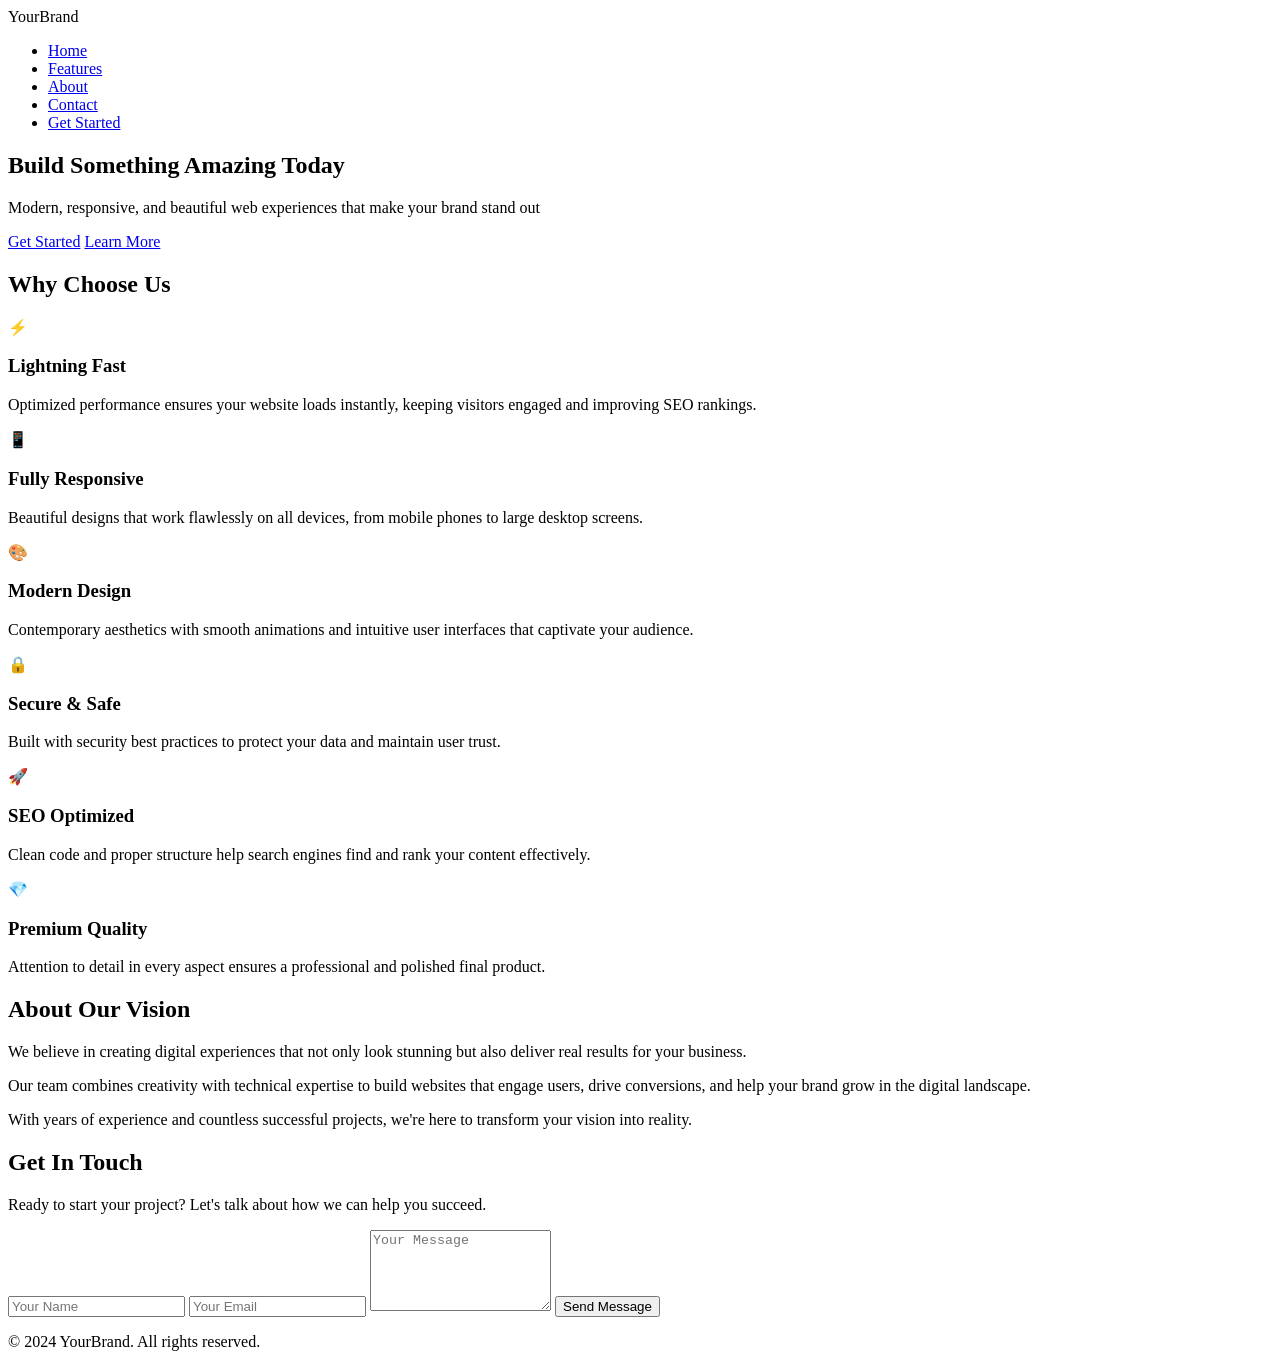
==== My Portfolio/My Portfolio/index.html @ 31d88020 "Replace calculator project with portfolio website Removed the calculator project files (index.html, " ====
<!DOCTYPE html>

<html lang="en">
<head>
    <meta charset="UTF-8">
    <meta name="viewport" content="width=device-width, initial-scale=1.0">
    <title>Modern Website Design</title>
    <link href="https://fonts.googleapis.com/css2?family=Inter:wght@300;400;500;600;700&display=swap" rel="stylesheet">
    <link rel="stylesheet" href="style.css">
</head>
<body>
    <!-- Navigation -->
    <nav id="navbar">
        <div class="nav-container">
            <div class="logo">YourBrand</div>
            <div class="menu-toggle" onclick="toggleMenu()">
                <span></span>
                <span></span>
                <span></span>
            </div>
            <ul class="nav-links" id="navLinks">
                <li><a href="#home">Home</a></li>
                <li><a href="#features">Features</a></li>
                <li><a href="#about">About</a></li>
                <li><a href="#contact">Contact</a></li>
                <li><a href="#" class="cta-btn">Get Started</a></li>
            </ul>
        </div>
    </nav>


<!-- Hero Section -->
<section class="hero" id="home">
    <div class="hero-content">
        <h1>Build Something Amazing Today</h1>
        <p>Modern, responsive, and beautiful web experiences that make your brand stand out</p>
        <div class="hero-buttons">
            <a href="#" class="btn-primary">Get Started</a>
            <a href="#" class="btn-secondary">Learn More</a>
        </div>
    </div>
</section>

<!-- Features Section -->
<section class="features" id="features">
    <h2 class="section-title">Why Choose Us</h2>
    <div class="features-grid">
        <div class="feature-card">
            <div class="feature-icon">⚡</div>
            <h3>Lightning Fast</h3>
            <p>Optimized performance ensures your website loads instantly, keeping visitors engaged and improving SEO rankings.</p>
        </div>
        <div class="feature-card">
            <div class="feature-icon">📱</div>
            <h3>Fully Responsive</h3>
            <p>Beautiful designs that work flawlessly on all devices, from mobile phones to large desktop screens.</p>
        </div>
        <div class="feature-card">
            <div class="feature-icon">🎨</div>
            <h3>Modern Design</h3>
            <p>Contemporary aesthetics with smooth animations and intuitive user interfaces that captivate your audience.</p>
        </div>
        <div class="feature-card">
            <div class="feature-icon">🔒</div>
            <h3>Secure & Safe</h3>
            <p>Built with security best practices to protect your data and maintain user trust.</p>
        </div>
        <div class="feature-card">
            <div class="feature-icon">🚀</div>
            <h3>SEO Optimized</h3>
            <p>Clean code and proper structure help search engines find and rank your content effectively.</p>
        </div>
        <div class="feature-card">
            <div class="feature-icon">💎</div>
            <h3>Premium Quality</h3>
            <p>Attention to detail in every aspect ensures a professional and polished final product.</p>
        </div>
    </div>
</section>

<!-- About Section -->
<section class="about" id="about">
    <div class="about-content">
        <div class="about-text">
            <h2>About Our Vision</h2>
            <p>We believe in creating digital experiences that not only look stunning but also deliver real results for your business.</p>
            <p>Our team combines creativity with technical expertise to build websites that engage users, drive conversions, and help your brand grow in the digital landscape.</p>
            <p>With years of experience and countless successful projects, we're here to transform your vision into reality.</p>
        </div>
        <div class="about-image"></div>
    </div>
</section>

<!-- Contact Section -->
<section class="contact" id="contact">
    <div class="contact-content">
        <h2>Get In Touch</h2>
        <p>Ready to start your project? Let's talk about how we can help you succeed.</p>
        <form class="contact-form" onsubmit="handleSubmit(event)">
            <input type="text" placeholder="Your Name" required>
            <input type="email" placeholder="Your Email" required>
            <textarea rows="5" placeholder="Your Message" required></textarea>
            <button type="submit">Send Message</button>
        </form>
    </div>
</section>

<!-- Footer -->
<footer>
    <p>&copy; 2024 YourBrand. All rights reserved.</p>
</footer>

<script src="script.js"></script>


</body>
</html>
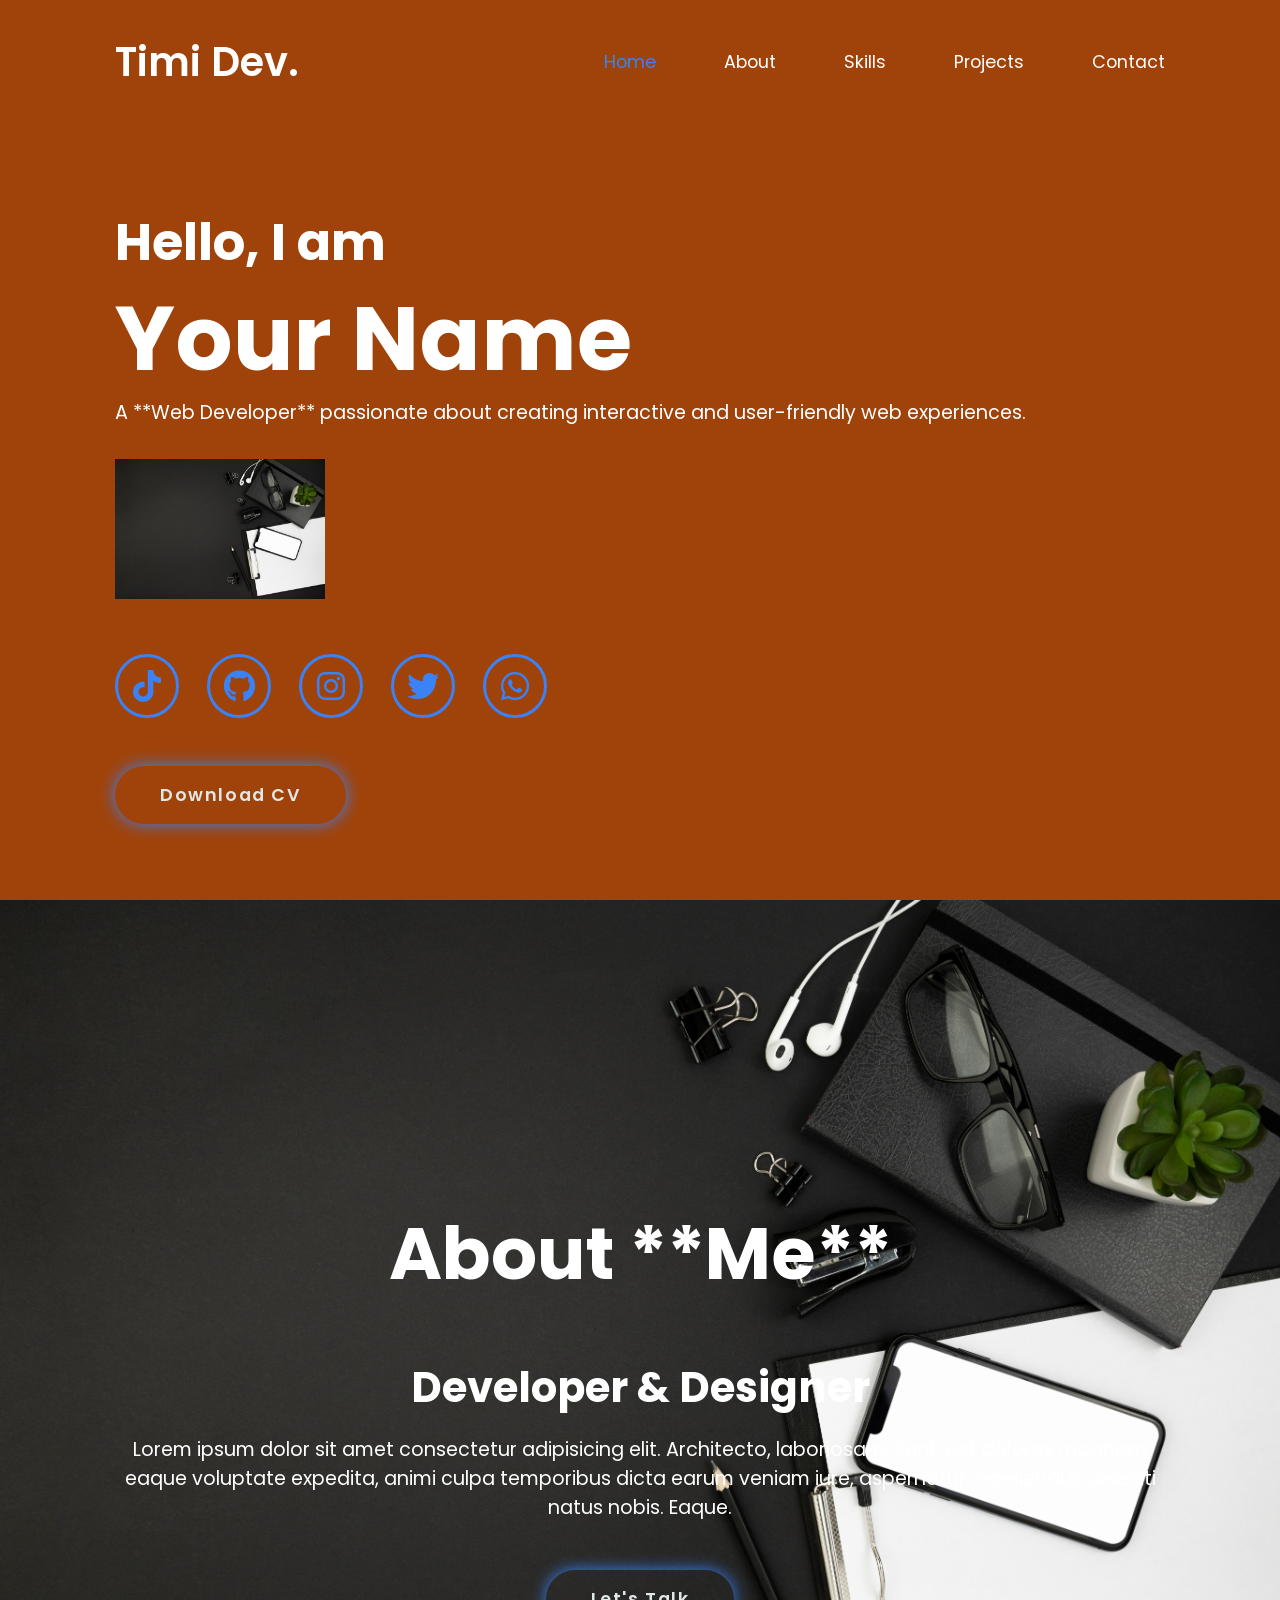
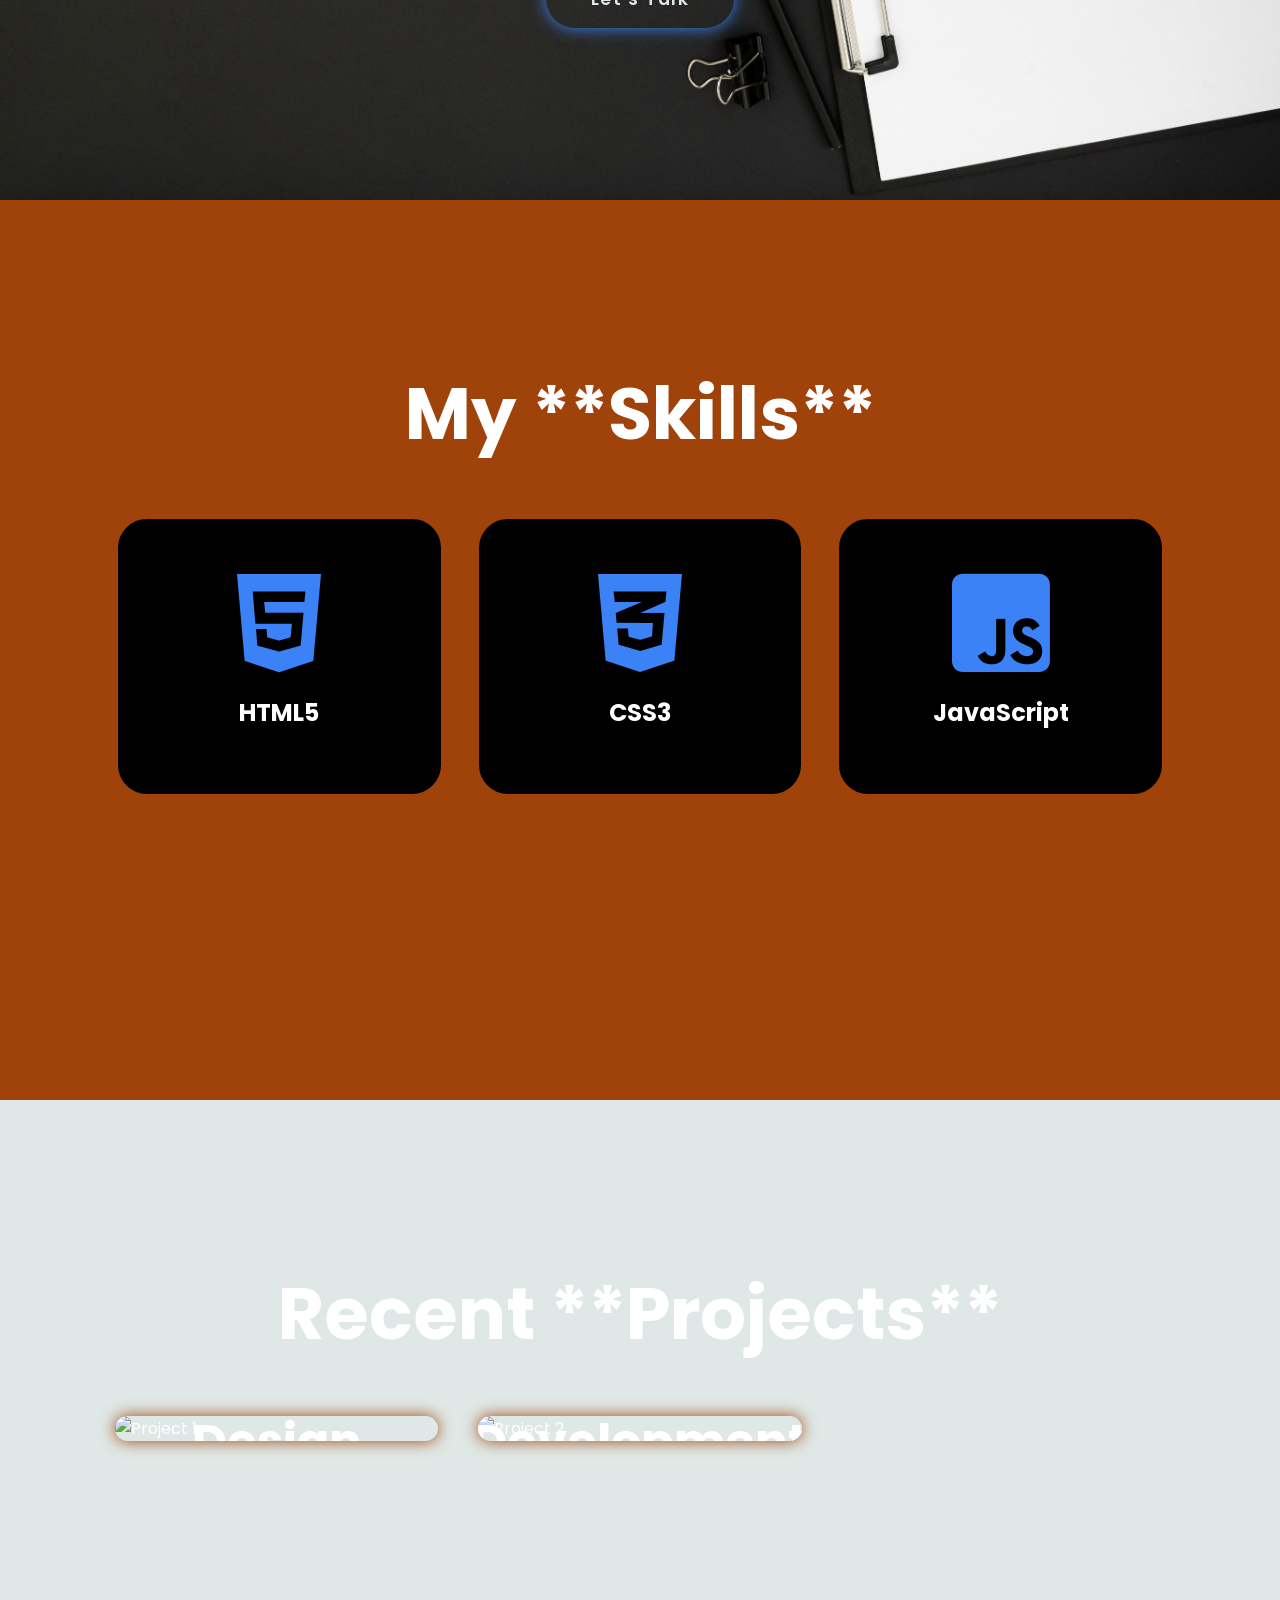
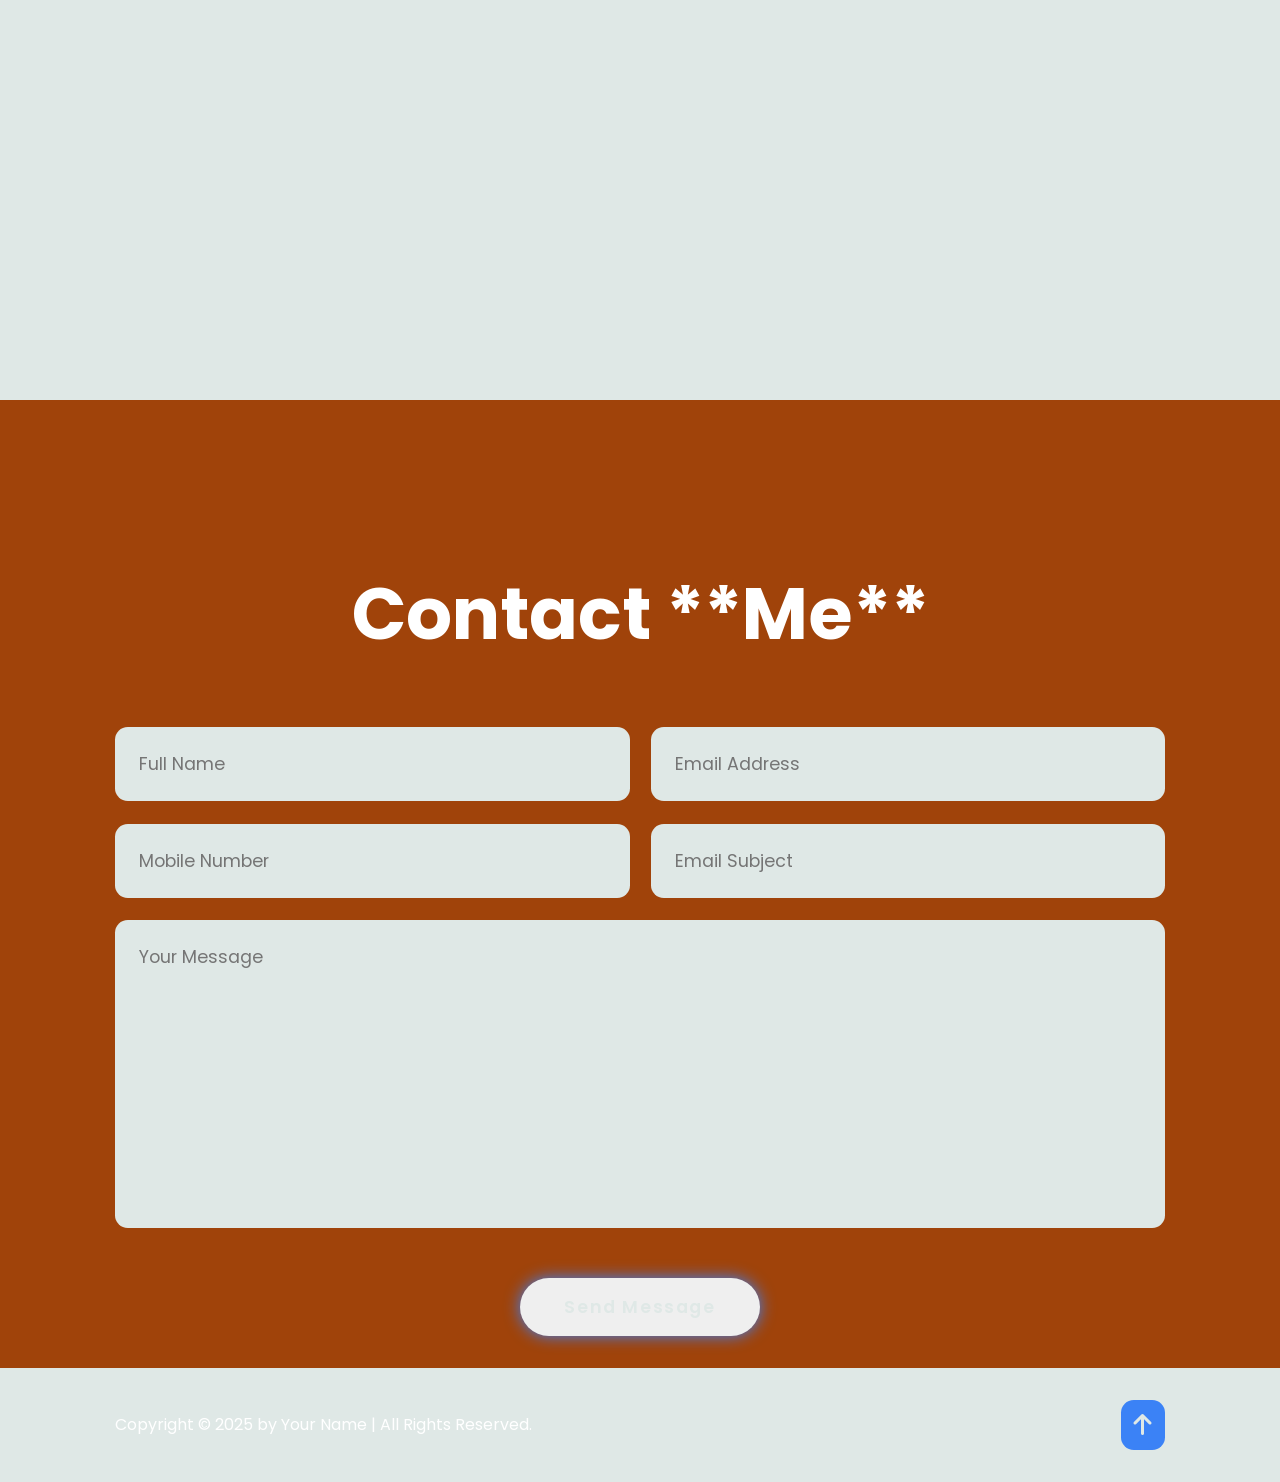
==== commit 8a8d45fb: "Redesign portfolio site with new layout and styles Revamped the portfolio website with a new HTML st" ====
--- a/My Portfolio/My Portfolio/index.html
+++ b/My Portfolio/My Portfolio/index.html
@@ -1,117 +1,124 @@
 <!DOCTYPE html>
-
 <html lang="en">
 <head>
     <meta charset="UTF-8">
     <meta name="viewport" content="width=device-width, initial-scale=1.0">
-    <title>Modern Website Design</title>
-    <link href="https://fonts.googleapis.com/css2?family=Inter:wght@300;400;500;600;700&display=swap" rel="stylesheet">
+    <title>TD. Portfolio</title>
     <link rel="stylesheet" href="style.css">
+    <link rel="stylesheet" href="https://cdnjs.cloudflare.com/ajax/libs/font-awesome/6.0.0-beta3/css/all.min.css">
 </head>
 <body>
-    <!-- Navigation -->
-    <nav id="navbar">
-        <div class="nav-container">
-            <div class="logo">YourBrand</div>
-            <div class="menu-toggle" onclick="toggleMenu()">
-                <span></span>
-                <span></span>
-                <span></span>
+
+    <header class="header">
+        <a href="#" class="logo">Timi Dev.</a>
+        <nav class="navbar">
+            <a href="#home">Home</a>
+            <a href="#about">About</a>
+            <a href="#skills">Skills</a>
+            <a href="#projects">Projects</a>
+            <a href="#contact">Contact</a>
+        </nav>
+        <div class="menu-icon" id="menu-icon"><i class="fas fa-bars"></i></div>
+    </header>
+
+    <main>
+        <section class="home" id="home">
+            <div class="home-content">
+                <h3>Hello, I am</h3>
+                <h1>Your Name</h1>
+                <p>A **Web Developer** passionate about creating interactive and user-friendly web experiences.</p>
+                <div class="hero-gallery">
+                    <img src="bg.jpg" onclick="openImagePopup(this.src)" height="20%" width="20%" alt="Junheng V5 electric tricycle in brown color">              
+                </div>  
+                    <div class="social-media">
+                    <a href="#"><i class="fab fa-tiktok"></i></a>
+                    <a href="#"><i class="fab fa-github"></i></a>
+                    <a href="#"><i class="fab fa-instagram"></i></a>
+                    <a href="#"><i class="fab fa-twitter"></i></a>
+                    <a href="#"><i class="fab fa-whatsapp"></i></a>
+                </div>
+                <a href="your_resume.pdf" class="btn" download>Download CV</a>
             </div>
-            <ul class="nav-links" id="navLinks">
-                <li><a href="#home">Home</a></li>
-                <li><a href="#features">Features</a></li>
-                <li><a href="#about">About</a></li>
-                <li><a href="#contact">Contact</a></li>
-                <li><a href="#" class="cta-btn">Get Started</a></li>
-            </ul>
+            <div class="home-img">
+                
+            </div>
+        </section>
+
+        <section class="about" id="about">
+            <h2 class="heading">About **Me**</h2>
+            <div class="about-content">
+                <h3>Developer & Designer</h3>
+                <p>Lorem ipsum dolor sit amet consectetur adipisicing elit. Architecto, laboriosam. Sunt, est dolores magnam eaque voluptate expedita, animi culpa temporibus dicta earum veniam iure, aspernatur repellendus deleniti natus nobis. Eaque.</p>
+                <a href="#contact" class="btn">Let's Talk</a>
+            </div>
+        </section>
+
+        <section class="skills" id="skills">
+            <h2 class="heading">My **Skills**</h2>
+            <div class="skills-container">
+                <div class="skill-box">
+                    <i class="fab fa-html5"></i>
+                    <h3>HTML5</h3>
+                </div>
+                <div class="skill-box">
+                    <i class="fab fa-css3-alt"></i>
+                    <h3>CSS3</h3>
+                </div>
+                <div class="skill-box">
+                    <i class="fab fa-js-square"></i>
+                    <h3>JavaScript</h3>
+                </div>
+                </div>
+        </section>
+
+        <section class="projects" id="projects">
+            <h2 class="heading">Recent **Projects**</h2>
+            <div class="projects-container">
+                <div class="project-box">
+                    <img src="project-1-thumbnail.jpg" alt="Project 1">
+                    <div class="project-layer">
+                        <h4>Web Design</h4>
+                        <p>Short description of Project 1.</p>
+                        <a href="#"><i class="fas fa-external-link-alt"></i></a>
+                    </div>
+                </div>
+                <div class="project-box">
+                    <img src="project-2-thumbnail.jpg" alt="Project 2">
+                    <div class="project-layer">
+                        <h4>App Development</h4>
+                        <p>Short description of Project 2.</p>
+                        <a href="#"><i class="fas fa-external-link-alt"></i></a>
+                    </div>
+                </div>
+                </div>
+        </section>
+
+        <section class="contact" id="contact">
+            <h2 class="heading">Contact **Me**</h2>
+            <form action="#">
+                <div class="input-box">
+                    <input type="text" placeholder="Full Name" required>
+                    <input type="email" placeholder="Email Address" required>
+                </div>
+                <div class="input-box">
+                    <input type="tel" placeholder="Mobile Number">
+                    <input type="text" placeholder="Email Subject" required>
+                </div>
+                <textarea name="" id="" cols="30" rows="10" placeholder="Your Message" required></textarea>
+                <input type="submit" value="Send Message" class="btn">
+            </form>
+        </section>
+    </main>
+
+    <footer class="footer">
+        <div class="footer-text">
+            <p>Copyright &copy; 2025 by Your Name | All Rights Reserved.</p>
         </div>
-    </nav>
+        <div class="footer-iconTop">
+            <a href="#home"><i class="fas fa-arrow-up"></i></a>
+        </div>
+    </footer>
 
-
-<!-- Hero Section -->
-<section class="hero" id="home">
-    <div class="hero-content">
-        <h1>Build Something Amazing Today</h1>
-        <p>Modern, responsive, and beautiful web experiences that make your brand stand out</p>
-        <div class="hero-buttons">
-            <a href="#" class="btn-primary">Get Started</a>
-            <a href="#" class="btn-secondary">Learn More</a>
-        </div>
-    </div>
-</section>
-
-<!-- Features Section -->
-<section class="features" id="features">
-    <h2 class="section-title">Why Choose Us</h2>
-    <div class="features-grid">
-        <div class="feature-card">
-            <div class="feature-icon">⚡</div>
-            <h3>Lightning Fast</h3>
-            <p>Optimized performance ensures your website loads instantly, keeping visitors engaged and improving SEO rankings.</p>
-        </div>
-        <div class="feature-card">
-            <div class="feature-icon">📱</div>
-            <h3>Fully Responsive</h3>
-            <p>Beautiful designs that work flawlessly on all devices, from mobile phones to large desktop screens.</p>
-        </div>
-        <div class="feature-card">
-            <div class="feature-icon">🎨</div>
-            <h3>Modern Design</h3>
-            <p>Contemporary aesthetics with smooth animations and intuitive user interfaces that captivate your audience.</p>
-        </div>
-        <div class="feature-card">
-            <div class="feature-icon">🔒</div>
-            <h3>Secure & Safe</h3>
-            <p>Built with security best practices to protect your data and maintain user trust.</p>
-        </div>
-        <div class="feature-card">
-            <div class="feature-icon">🚀</div>
-            <h3>SEO Optimized</h3>
-            <p>Clean code and proper structure help search engines find and rank your content effectively.</p>
-        </div>
-        <div class="feature-card">
-            <div class="feature-icon">💎</div>
-            <h3>Premium Quality</h3>
-            <p>Attention to detail in every aspect ensures a professional and polished final product.</p>
-        </div>
-    </div>
-</section>
-
-<!-- About Section -->
-<section class="about" id="about">
-    <div class="about-content">
-        <div class="about-text">
-            <h2>About Our Vision</h2>
-            <p>We believe in creating digital experiences that not only look stunning but also deliver real results for your business.</p>
-            <p>Our team combines creativity with technical expertise to build websites that engage users, drive conversions, and help your brand grow in the digital landscape.</p>
-            <p>With years of experience and countless successful projects, we're here to transform your vision into reality.</p>
-        </div>
-        <div class="about-image"></div>
-    </div>
-</section>
-
-<!-- Contact Section -->
-<section class="contact" id="contact">
-    <div class="contact-content">
-        <h2>Get In Touch</h2>
-        <p>Ready to start your project? Let's talk about how we can help you succeed.</p>
-        <form class="contact-form" onsubmit="handleSubmit(event)">
-            <input type="text" placeholder="Your Name" required>
-            <input type="email" placeholder="Your Email" required>
-            <textarea rows="5" placeholder="Your Message" required></textarea>
-            <button type="submit">Send Message</button>
-        </form>
-    </div>
-</section>
-
-<!-- Footer -->
-<footer>
-    <p>&copy; 2024 YourBrand. All rights reserved.</p>
-</footer>
-
-<script src="script.js"></script>
-
-
+    <script src="script.js"></script>
 </body>
 </html>
--- a/My Portfolio/My Portfolio/style.css
+++ b/My Portfolio/My Portfolio/style.css
@@ -0,0 +1,427 @@
+/* Import Google Fonts - replace with your preferred font */
+@import url('https://fonts.googleapis.com/css2?family=Poppins:wght@300;400;500;600;700;800;900&display=swap');
+
+* {
+    margin: 0;
+    padding: 0;
+    box-sizing: border-box;
+    text-decoration: none;
+    border: none;
+    outline: none;
+    scroll-behavior: smooth;
+    font-family: 'Poppins', sans-serif;
+}
+
+:root {
+    --bg-color: #A0430a; /* Dark background */
+    --second-bg-color: #dfe8e6; /* Slightly lighter background for sections */
+    --text-color: #ffffff; /* White text */
+    --main-color: #3b82f6; /* Bright blue for accents */
+}
+
+body {
+    background: var(--bg-color);
+    color: var(--text-color);
+}
+
+section {
+    min-height: 100vh;
+    padding: 10rem 9% 2rem;
+}
+
+/* --- Header & Navigation --- */
+.header {
+    position: fixed;
+    top: 0;
+    left: 0;
+    width: 100%;
+    padding: 2rem 9%;
+    background: var(--bg-color);
+    display: flex;
+    justify-content: space-between;
+    align-items: center;
+    z-index: 100;
+}
+
+.logo {
+    font-size: 2.5rem;
+    color: var(--text-color);
+    font-weight: 600;
+    cursor: default;
+}
+
+.navbar a {
+    font-size: 1.1rem;
+    color: var(--text-color);
+    margin-left: 4rem;
+    transition: 0.3s;
+}
+
+.navbar a:hover,
+.navbar a.active {
+    color: var(--main-color);
+}
+
+.menu-icon {
+    font-size: 2.5rem;
+    color: var(--text-color);
+    display: none; /* Hidden on desktop */
+}
+
+/* --- Utility Classes --- */
+.heading {
+    text-align: center;
+    font-size: 4.5rem;
+    margin-bottom: 3rem;
+}
+
+.heading span {
+    color: var(--main-color);
+}
+
+.btn {
+    display: inline-block;
+    padding: 1rem 2.8rem;
+    background: var(#A0430a);
+    border-radius: 4rem;
+    box-shadow: 0 0 1rem var(--main-color);
+    font-size: 1.1rem;
+    color: var(--second-bg-color);
+    letter-spacing: 0.1rem;
+    font-weight: 600;
+    transition: 0.5s ease;
+    cursor: pointer;
+}
+
+.btn:hover {
+    box-shadow: none;
+}
+
+/* --- Home Section --- */
+.home {
+    display: flex;
+    justify-content: center;
+    align-items: center;
+}
+
+.home-content h3 {
+    font-size: 3.2rem;
+    font-weight: 700;
+}
+
+.home-content h1 {
+    font-size: 5.6rem;
+    font-weight: 700;
+    line-height: 1.3;
+}
+
+.home-content p {
+    font-size: 1.2rem;
+    margin-bottom: 2rem;
+}
+
+.home-img img {
+    width: 35vw;
+    border-radius: 50%;
+    border: 0.5rem solid var(--main-color);
+    box-shadow: 0 0 2rem var(--main-color);
+}
+
+.social-media a {
+    display: inline-flex;
+    justify-content: center;
+    align-items: center;
+    width: 4rem;
+    height: 4rem;
+    background: transparent;
+    border: 0.2rem solid var(--main-color);
+    border-radius: 50%;
+    font-size: 2rem;
+    color: var(--main-color);
+    margin: 3rem 1.5rem 3rem 0;
+    transition: 0.5s ease;
+}
+
+.social-media a:hover {
+    background: var(--main-color);
+    color: var(--second-bg-color);
+    box-shadow: 0 0 1rem var(--main-color);
+}
+
+/* --- About Section --- */
+.about {
+    background: url(bg.jpg) no-repeat center/cover;
+    display: flex;
+    font:#A0430a;
+    justify-content: center;
+    align-items: center;
+    flex-direction: column;
+}
+
+.about-content {
+    text-align: center;
+}
+
+.about-content h3 {
+    font-size: 2.6rem;
+    margin-bottom: 1rem;
+}
+
+.about-content p {
+    font-size: 1.2rem;
+    margin-bottom: 3rem;
+}
+
+/* --- Skills Section --- */
+.skills {
+    background: var(--bg-color);
+}
+
+.skills-container {
+    display: flex;
+    justify-content: center;
+    flex-wrap: wrap;
+    gap: 2rem;
+}
+
+.skill-box {
+    flex: 1 1 15rem; /* Flexible size for responsiveness */
+    background:black;
+    padding: 3rem 2rem 4rem;
+    border-radius: 2rem;
+    text-align: center;
+    border: 0.2rem solid var(--bg-color);
+    transition: 0.5s ease;
+}
+
+.skill-box:hover {
+    border-color: var(--main-color);
+    transform: scale(1.05);
+}
+
+.skill-box i {
+    font-size: 7rem;
+    color: var(--main-color);
+}
+
+.skill-box h3 {
+    font-size: 1.5rem;
+    margin-top: 1rem;
+}
+
+/* --- Projects Section --- */
+.projects {
+    background: var(--second-bg-color);
+}
+
+.projects-container {
+    display: grid;
+    grid-template-columns: repeat(3, 1fr); /* 3 columns on desktop */
+    gap: 2.5rem;
+}
+
+.project-box {
+    position: relative;
+    border-radius: 2rem;
+    box-shadow: 0 0 1rem var(--bg-color);
+    overflow: hidden;
+    display: flex;
+}
+
+.project-box img {
+    width: 100%;
+    transition: 0.5s ease;
+}
+
+.project-box:hover img {
+    transform: scale(1.1);
+}
+
+.project-layer {
+    position: absolute;
+    bottom: 0;
+    left: 0;
+    width: 100%;
+    height: 100%;
+    background: rgba(59, 130, 246, 0.8); /* Semi-transparent main color overlay */
+    display: flex;
+    justify-content: center;
+    align-items: center;
+    flex-direction: column;
+    text-align: center;
+    padding: 0 4rem;
+    transform: translateY(100%);
+    transition: 0.5s ease;
+}
+
+.project-box:hover .project-layer {
+    transform: translateY(0);
+}
+
+.project-layer h4 {
+    font-size: 3rem;
+}
+
+.project-layer p {
+    font-size: 1rem;
+    margin: 0.3rem 0 1rem;
+}
+
+.project-layer a {
+    display: inline-flex;
+    justify-content: center;
+    align-items: center;
+    width: 3rem;
+    height: 3rem;
+    background: var(--text-color);
+    border-radius: 50%;
+}
+
+.project-layer a i {
+    font-size: 1.5rem;
+    color: var(--second-bg-color);
+}
+
+/* --- Contact Section --- */
+.contact form {
+    max-width: 70rem;
+    margin: 0 auto;
+    text-align: center;
+}
+
+.contact form .input-box {
+    display: flex;
+    justify-content: space-between;
+    flex-wrap: wrap;
+}
+
+.contact form .input-box input,
+.contact form textarea {
+    width: 100%;
+    padding: 1.5rem;
+    font-size: 1.1rem;
+    color: var(--text-color);
+    background: var(--second-bg-color);
+    border-radius: 0.8rem;
+    margin: 0.7rem 0;
+    resize: none;
+}
+
+.contact form .input-box input {
+    width: 49%;
+}
+
+.contact form .btn {
+    margin-top: 2rem;
+}
+
+/* --- Footer --- */
+.footer {
+    display: flex;
+    justify-content: space-between;
+    align-items: center;
+    flex-wrap: wrap;
+    padding: 2rem 9%;
+    background: var(--second-bg-color);
+}
+
+.footer-text p {
+    font-size: 1rem;
+}
+
+.footer-iconTop a {
+    display: inline-flex;
+    justify-content: center;
+    align-items: center;
+    padding: 0.8rem;
+    background: var(--main-color);
+    border-radius: 0.8rem;
+    transition: 0.5s ease;
+}
+
+.footer-iconTop a:hover {
+    box-shadow: 0 0 1rem var(--main-color);
+}
+
+.footer-iconTop a i {
+    font-size: 1.5rem;
+    color: var(--second-bg-color);
+}
+
+/* --- BREAKPOINTS (Responsiveness) --- */
+@media (max-width: 1200px) {
+    html {
+        font-size: 50%; /* Slightly smaller base font for large tablets */
+    }
+    .projects-container {
+        grid-template-columns: repeat(2, 1fr); /* 2 columns on tablets */
+    }
+}
+
+@media (max-width: 991px) {
+    .header {
+        padding: 2rem 4%;
+    }
+    section {
+        padding: 10rem 4% 2rem;
+    }
+    .footer {
+        padding: 2rem 4%;
+    }
+}
+
+@media (max-width: 768px) {
+    .menu-icon {
+        display: inline-block; /* Show hamburger icon */
+    }
+
+    .navbar {
+        position: absolute;
+        top: 100%; /* Below header */
+        left: 0;
+        width: 100%;
+        padding: 1rem 4%;
+        background: var(--bg-color);
+        box-shadow: 0 0.5rem 1rem rgba(0, 0, 0, 0.2);
+        display: none; /* Hidden by default */
+        flex-direction: column;
+        text-align: center;
+        transition: 0.3s ease;
+    }
+
+    .navbar.active {
+        display: flex; /* Show when active */
+    }
+
+    .navbar a {
+        display: block;
+        margin: 1rem 0;
+        font-size: 1.5rem;
+    }
+
+    .home {
+        flex-direction: column;
+        text-align: center;
+    }
+
+    .home-content h1 {
+        font-size: 5rem;
+    }
+
+    .home-img img {
+        width: 70vw;
+        margin-top: 4rem;
+    }
+
+    .about {
+        flex-direction: column-reverse;
+    }
+
+    .projects-container {
+        grid-template-columns: 1fr; /* 1 column on mobile */
+    }
+
+    .contact form .input-box input {
+        width: 100%;
+    }
+}
